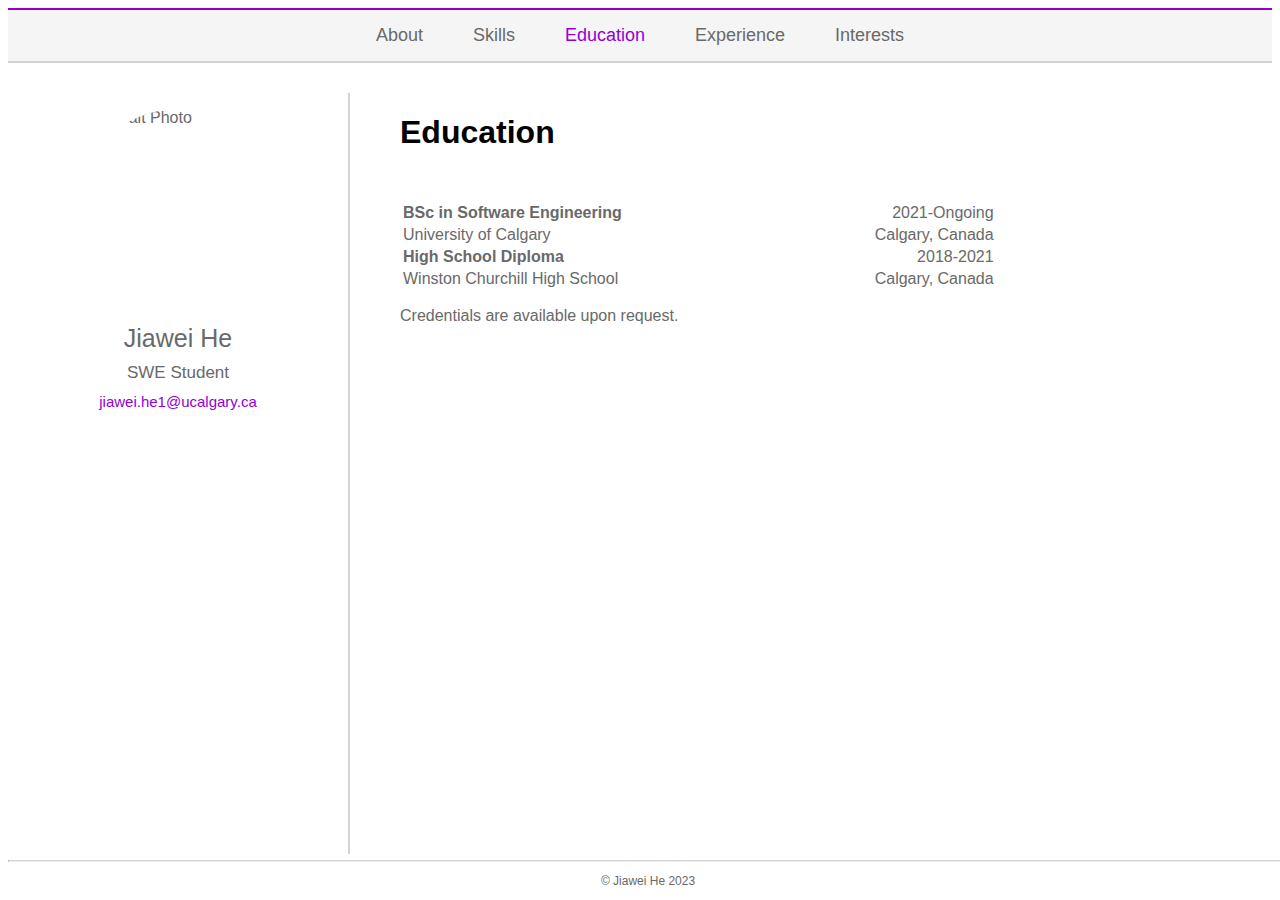
==== education.html @ 642d35c5 "Final version of all html/css files" ====
<!DOCTYPE html>
<html lang="en-US">
<head>
  <meta charset="utf-8">
  <meta name="viewport" content="width=device-width">
  <meta name="description" content="Jiawei He 'Education' Page">
  <title>Jiawei He 'Education'</title>
  <link rel="stylesheet" href ="style.css">
</head>

<body>
  <nav>
    <a href="index.html">About</a>
    <a href="skills.html">Skills</a>
    <a class="active" href="education.html">Education</a>
    <a href="experience.html">Experience</a>
    <a href="interests.html">Interests</a>
  </nav>

  <div class="content">
    <figure>
      <img src="https://media.licdn.com/dms/image/C5603AQHu-xDVSd3QWw/profile-displayphoto-shrink_800_800/0/1635373671952?e=1681344000&v=beta&t=da_SkHJ8-FCrR7Cfzh4dnXtEgqwXLFQgD_sdC5a7ChU" 
        alt="Portrait Photo">
      <figcaption class="name">
        Jiawei He
      </figcaption>
      <figcaption class="occupation">
        SWE Student
      </figcaption>
      <figcaption class="email">
        jiawei.he1@ucalgary.ca
      </figcaption>
    </figure>

    <div class="line"></div>

    <div class="text">
      <h1>
        Education
      </h1>
      <div class="education">
      <table>
        <tbody>
          <tr>
            <td><b>BSc in Software Engineering</b></td>
            <td class="date-location">2021-Ongoing</td>
          </tr>
          <tr>
            <td>University of Calgary</td>
            <td class="date-location">Calgary, Canada</td> 
          </tr>
          <tr>
            <td><b>High School Diploma</b></td>
            <td class="date-location">2018-2021</td>
          </tr>
          <tr>
            <td>Winston Churchill High School</td>
            <td class="date-location">Calgary, Canada</td>
          </tr>
        </tbody>
      </table>
      </div>
      <p>Credentials are available upon request.</p>
    </div>
  </div>

  <div class="footer">
    <hr>
    <p>© Jiawei He 2023</p>
  </div>
</body>
</html>
---- style.css ----
body {
  color: dimgray;
  font-family: sans-serif;
}

nav {
  display: flex;
  justify-content: center;
  background-color: whitesmoke;
  border-top: 2px solid darkviolet;
  border-bottom: 2px solid lightgray;
}

nav a {
  color: dimgray;
  text-decoration: none; 
  font-size: 18px;
  margin: 15px 25px;
}

a.active {
  color:darkviolet; 
}

a:hover {
  color: darkviolet;
}

.content {
  display: flex;
  flex-direction: row;
  justify-content: left;
}

figure {
  display: flex;
  flex-direction: column;
  align-items: center;
}

figure img {
  border-radius: 50%;
  height: 200px;
  width: 200px;
  margin: 30px;
  margin-bottom: 10px;
}

figcaption {
  display: block;
  text-align: center;
  margin: 5px;
}

h1 {
  color: black;
  margin-bottom: 50px;
}

.name {
  font-size: 25px;
}

.occupation {
  font-size: 17px;
}

.email{
  color: darkviolet;
  font-size: 15px;
}

.line {
  border-left: 2px solid lightgray;
  height: 85vh;
  margin: 30px 0px;
}

.text {
  margin: 30px 50px;
}

.footer {
  background-color: white;
  text-align: center;
  position: fixed;
  bottom: 0;
  width: 100%;
  font-size: 12px;
}

hr {
  border-top: 1px solid lightgray;
}

progress {
  width: 500px;
  height: 30px;
  margin: 5px 0px;
}

.skills {
  display: flex;
  flex-direction: column;
  margin: 0px 0px;
  font-weight: bold;
  color: black;
}

.date-location {
  text-align: right; 
  padding-left: 250px;
}

ul li {
  margin: 20px 0px;
  color: black;
}

@media only screen and (max-width: 900px) {
  .content {
    display: flex;
    justify-content: center;
    flex-direction: column;
  }
  .line {
    height: 0vh;
    margin: 20px 30px;
    border-top: 2px solid lightgray;
  }
  .text {
    margin: 10px 50px;
  }
  div progress {
    width: 100%;
  }
}
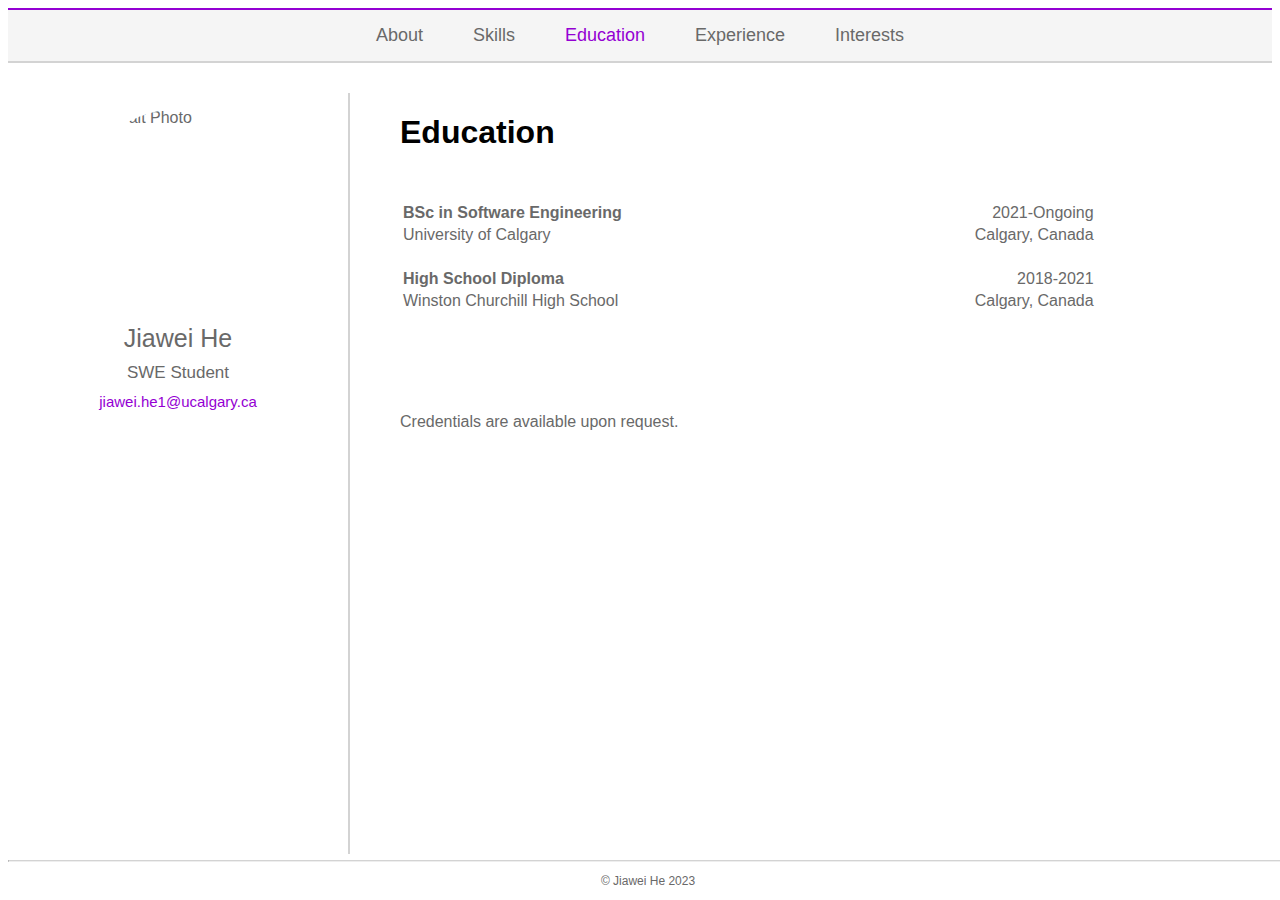
==== commit 28cbbb0c: "Final version of all files" ====
--- a/education.html
+++ b/education.html
@@ -50,6 +50,9 @@
             <td class="date-location">Calgary, Canada</td> 
           </tr>
           <tr>
+            <td><br></td>
+          </tr>
+          <tr>
             <td><b>High School Diploma</b></td>
             <td class="date-location">2018-2021</td>
           </tr>
@@ -59,8 +62,8 @@
           </tr>
         </tbody>
       </table>
+      <p>Credentials are available upon request.</p>
       </div>
-      <p>Credentials are available upon request.</p>
     </div>
   </div>
 
--- a/style.css
+++ b/style.css
@@ -107,9 +107,17 @@
   color: black;
 }
 
+.education p {
+  margin-top: 100px;
+}
+
+.experience p {
+  margin-top: 100px;
+}
+
 .date-location {
   text-align: right; 
-  padding-left: 250px;
+  padding-left: 350px;
 }
 
 ul li {
